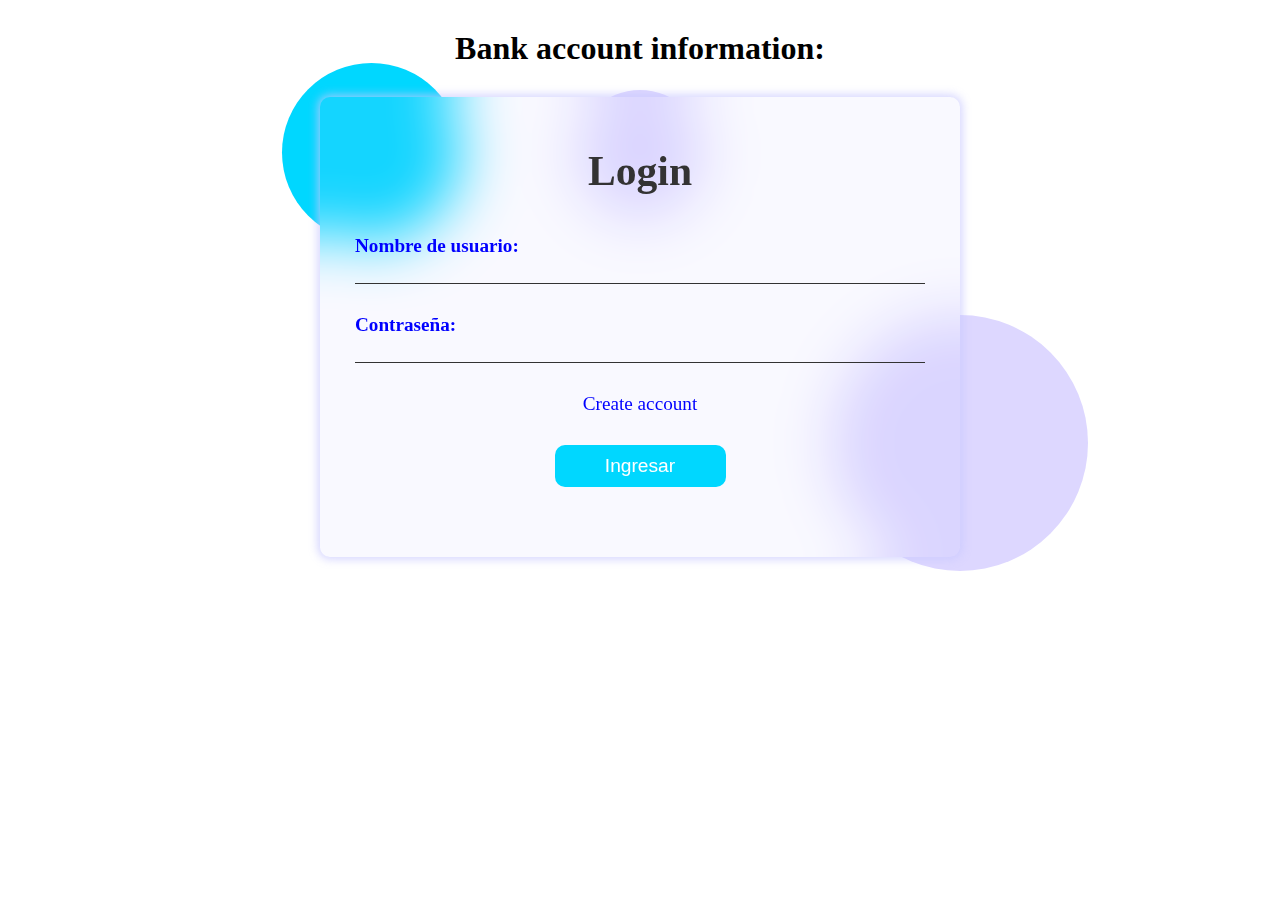
==== bank-account-v2/index.html @ 757134aa "Add files via upload" ====
<!DOCTYPE html>
<html lang="en">
<head>
    <meta charset="UTF-8">
    <meta name="viewport" content="width=device-width, initial-scale=1.0">
    <link rel="stylesheet" href="styles/login.css">
    <title>Bank Account</title>
</head>
<body>
    
    <div id="container">
        <h1>Bank account information:</h1>
        <div class="decoration" id="decoration1"></div>
        <div class="decoration" id="decoration2"></div>
        <div class="decoration" id="decoration3"></div>
        <div class="decoration" id="decoration4"></div>

        <form action="" id="login-register-form">
            
        </form>
    </div>
    <script src="scripts/main.js"></script>
    <!-- <div id="root">
    <h1>Bank Account Information:</h1>

    <div id="container">
        <div id="decoration1" class="decoration"></div>
        <div id="decoration2" class="decoration"></div>
        <div id="decoration3" class="decoration"></div>
        <div id="decoration4" class="decoration"></div>


        <form action="" method="get">
            <h2>Login</h2>
            <div class="wrapper-data">
                <label for="">Username:</label>
                <input type="text" name="" id="login-username">
            </div>
            <div class="wrapper-data">
                <label for="">Password:</label>
                <input type="password" name="" id="login-password">
            </div>
            <a href="register.html">Create account</a>
            <button type="button" onclick="validarAcceso()">Login</button>
        </form>
    </div>
</div>
    <script src="scripts/app.js"></script> -->
</body>
</html>
---- bank-account-v2/styles/login.css ----
*{
    margin: 0;
    padding: 0;
    box-sizing: border-box;
}

div#container{
    width: 100%;
    height: 100vh;
    position: relative;
    display: flex;
    flex-flow: column nowrap;
    align-items: center;
    overflow: hidden; /* Oculta el desplazamiento horizontal */
    overflow-y: auto;
}

div#container h1{
    justify-self: flex-start;
    padding: 30px 0;
}

div#container div.decoration{
    z-index: -1;
    position: absolute;
    border-radius: 50%;
}

div#container div#decoration1{
    top: 7vh;
    left: 22vw;
    width: 14vw;
    height: 14vw;
    background-color: #00d7ff;
}

div#container div#decoration2{
    top: 35vh;
    left: 65vw;
    width: 20vw;
    height: 20vw;
    background-color: #ddd7ff;
}

div#container div#decoration3{
    top: 10vh;
    left: 45vw;
    width: 10vw;
    height: 10vw;
    background-color: #ddd7ff;
}

div#container form{
    width: 50vw;
    max-width: 700px;
    min-width: 250px;
    padding: 50px 35px;
    border: none;
    border-radius: 10px;
    background-color: rgba(200, 200, 255, .1);
    backdrop-filter: blur(30px);
    box-shadow: 0 0 10px 2px rgba(200, 200, 255, .8);
    display: flex;
    flex-flow: column nowrap;
    gap: 10px;

}



div#container form h2{
    text-align: center;
    padding: 0 0 30px;
    font-size: 2.6em;
    color:  #333;
}

div#container form div.wrapper-data{
    display: flex;
    flex-flow: column nowrap;
    gap: 5px;
    margin-bottom: 20px;
}

div#container form div.wrapper-data label{
    color: blue;
    font-weight: bold;
    font-size: 1.2rem;
}

div#container form div.wrapper-data input[type="text"],
div#container form div.wrapper-data input[type="password"]{
    border: none;
    border-bottom: 1px solid #333;
    font-size: 1.1em;
    outline: none;
    background-color: transparent;

}

div#container form a{
    text-align: center;
    text-decoration: none;
    color: blue;
    font-size: 1.2rem;
}

div#container form button{
    margin: 20px auto;
    width: 30%;
    min-width: 120px;
    padding: 10px 20px;
    font-size: 1.2rem;
    border: none;
    border-radius: 10px;
    cursor: pointer;
    transition: .4s ease-in-out;
    background-color: #00d7ff;
    color: white;
}

@media only screen and (max-width: 1200px){}
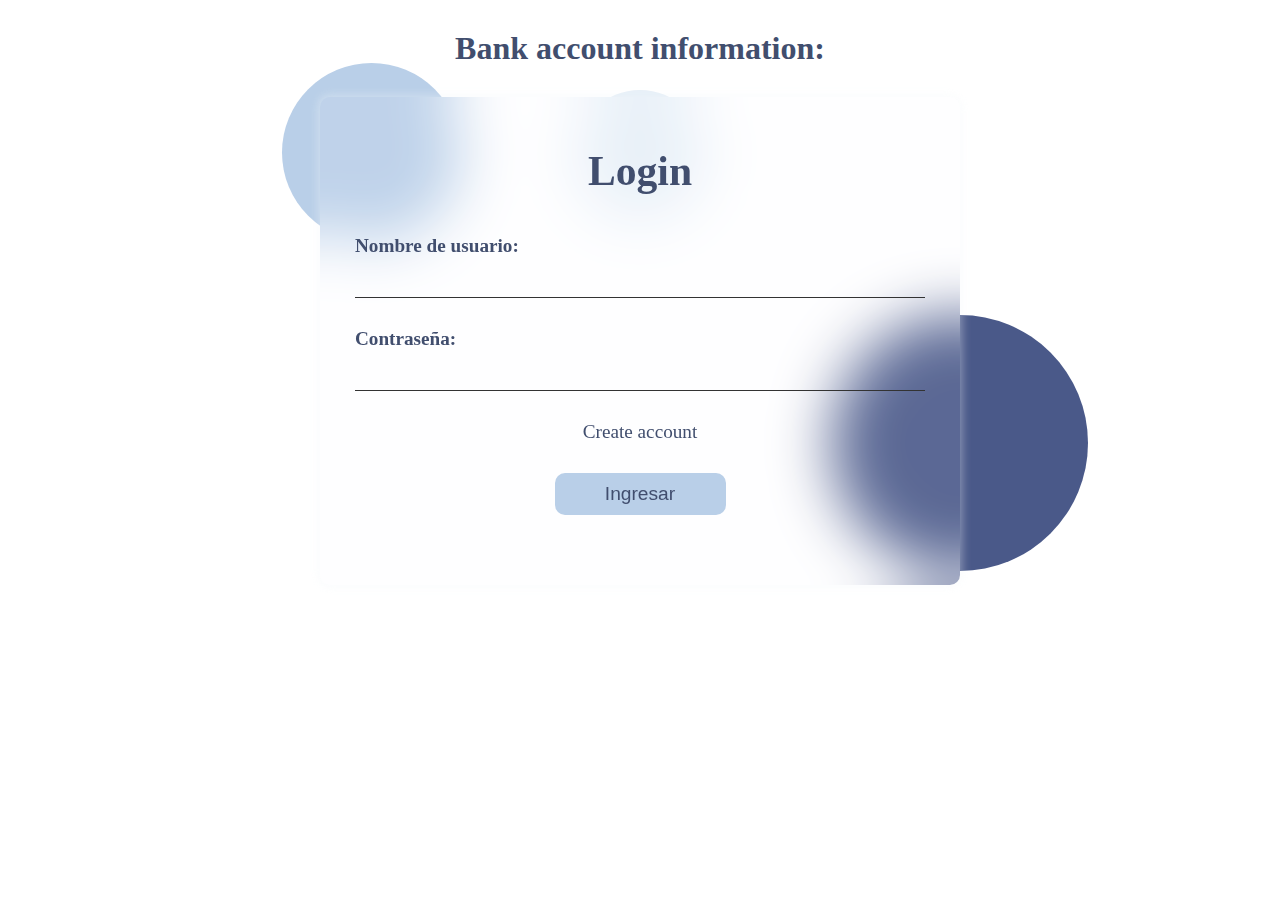
==== commit d0034e4e: "Update index.html" ====
--- a/bank-account-v2/index.html
+++ b/bank-account-v2/index.html
@@ -20,31 +20,5 @@
         </form>
     </div>
     <script src="scripts/main.js"></script>
-    <!-- <div id="root">
-    <h1>Bank Account Information:</h1>
-
-    <div id="container">
-        <div id="decoration1" class="decoration"></div>
-        <div id="decoration2" class="decoration"></div>
-        <div id="decoration3" class="decoration"></div>
-        <div id="decoration4" class="decoration"></div>
-
-
-        <form action="" method="get">
-            <h2>Login</h2>
-            <div class="wrapper-data">
-                <label for="">Username:</label>
-                <input type="text" name="" id="login-username">
-            </div>
-            <div class="wrapper-data">
-                <label for="">Password:</label>
-                <input type="password" name="" id="login-password">
-            </div>
-            <a href="register.html">Create account</a>
-            <button type="button" onclick="validarAcceso()">Login</button>
-        </form>
-    </div>
-</div>
-    <script src="scripts/app.js"></script> -->
 </body>
-</html>+</html>
--- a/bank-account-v2/styles/login.css
+++ b/bank-account-v2/styles/login.css
@@ -16,8 +16,10 @@
 }
 
 div#container h1{
+    text-align: center;
     justify-self: flex-start;
     padding: 30px 0;
+    color: #414e6e;
 }
 
 div#container div.decoration{
@@ -31,7 +33,7 @@
     left: 22vw;
     width: 14vw;
     height: 14vw;
-    background-color: #00d7ff;
+    background-color: #b9cfe8;
 }
 
 div#container div#decoration2{
@@ -39,7 +41,7 @@
     left: 65vw;
     width: 20vw;
     height: 20vw;
-    background-color: #ddd7ff;
+    background-color: #4a5989;
 }
 
 div#container div#decoration3{
@@ -47,7 +49,7 @@
     left: 45vw;
     width: 10vw;
     height: 10vw;
-    background-color: #ddd7ff;
+    background-color: #e7f0f8;
 }
 
 div#container form{
@@ -57,9 +59,9 @@
     padding: 50px 35px;
     border: none;
     border-radius: 10px;
-    background-color: rgba(200, 200, 255, .1);
+    background-color: rgba(242, 247, 251, 0.1);
     backdrop-filter: blur(30px);
-    box-shadow: 0 0 10px 2px rgba(200, 200, 255, .8);
+    box-shadow: 0 0 10px 2px rgba(242, 247, 251, 0.4);
     display: flex;
     flex-flow: column nowrap;
     gap: 10px;
@@ -72,7 +74,8 @@
     text-align: center;
     padding: 0 0 30px;
     font-size: 2.6em;
-    color:  #333;
+    color:  #414e6e;
+    
 }
 
 div#container form div.wrapper-data{
@@ -83,7 +86,7 @@
 }
 
 div#container form div.wrapper-data label{
-    color: blue;
+    color: #414e6e;
     font-weight: bold;
     font-size: 1.2rem;
 }
@@ -95,14 +98,21 @@
     font-size: 1.1em;
     outline: none;
     background-color: transparent;
-
+    padding: 7px;
 }
 
 div#container form a{
     text-align: center;
     text-decoration: none;
-    color: blue;
+    color: #414e6e;
     font-size: 1.2rem;
+    transition: color .3s ease-in,
+    font-size .3s ease-in;
+}
+
+div#container form a:hover{
+    color: #6a7fc1;
+    font-size: 1.4rem;
 }
 
 div#container form button{
@@ -115,8 +125,15 @@
     border-radius: 10px;
     cursor: pointer;
     transition: .4s ease-in-out;
-    background-color: #00d7ff;
+    background-color: #b9cfe8;
+    color: #414e6e;
+    transition: background-color ease-in .3s,
+                color ease-in .3s;
+}
+
+div#container form button:hover{
+    background-color: #6a7fc1;
     color: white;
 }
 
-@media only screen and (max-width: 1200px){}+@media only screen and (max-width: 1200px){}
